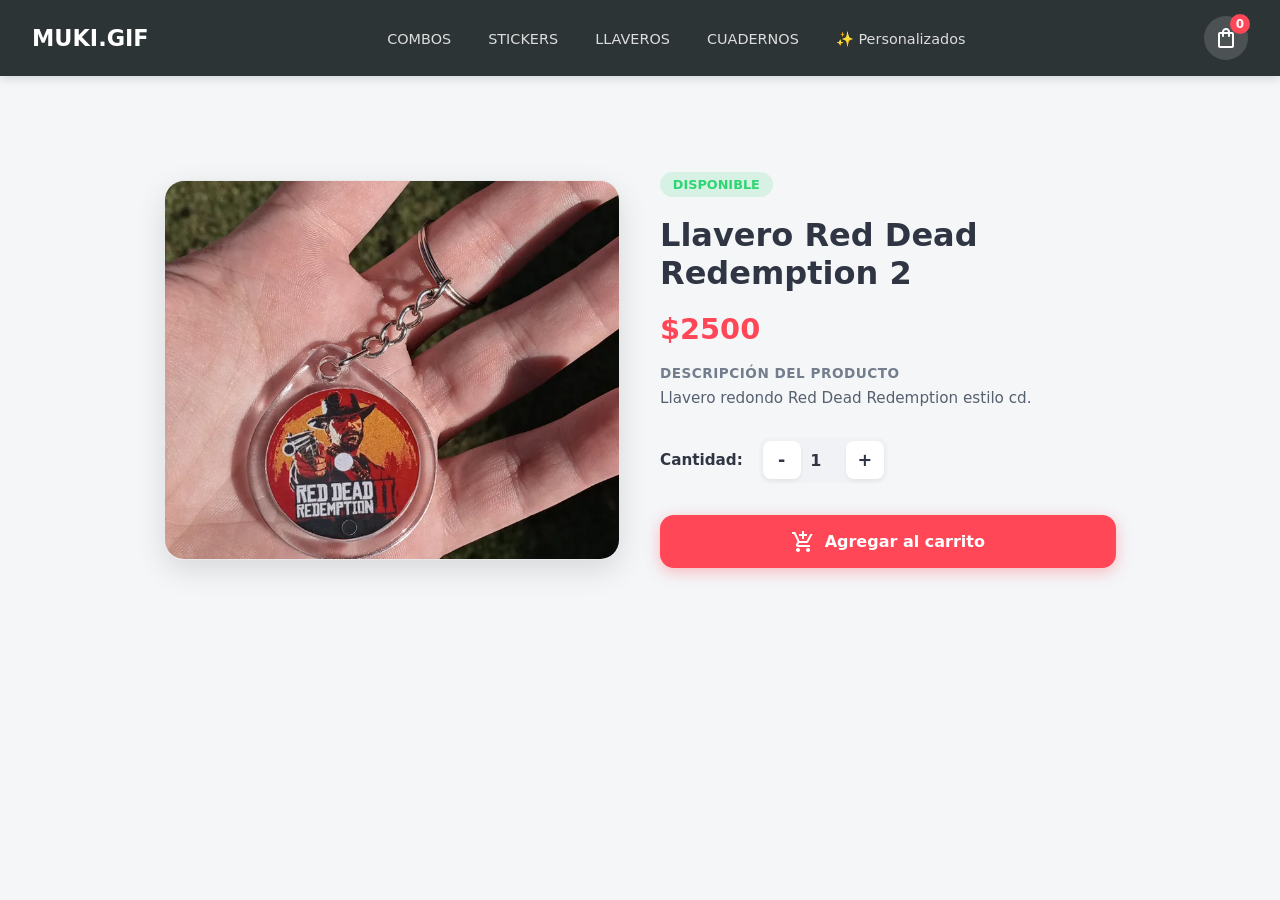
==== pages/producto.html @ 94349a54 "first commit" ====
<!DOCTYPE html>
<html lang="es">
<head>
  <meta charset="UTF-8">
  <meta name="viewport" content="width=device-width, initial-scale=1.0">
  <title>Detalle del Producto | Muki.gif</title>

  <!-- ESTILOS CSS -->
  <link rel="stylesheet" href="../css/main.css">
  <link rel="stylesheet" href="../css/productosDetalles.css">
  <link rel="stylesheet" href="../css/carroFlotante.css">
  
  <!-- ICONOS DE GOOGLE MATERIAL SYMBOLS -->
  <link rel="stylesheet" href="https://fonts.googleapis.com/css2?family=Material+Symbols+Outlined:opsz,wght,FILL,GRAD@24,400,0,0" />
</head>
<body>

  <!-- NAVBAR ORIGINAL -->
  <header class="navbar">
    <div class="logo">
      <a href="index.html" class="logo">
        <h1>MUKI.GIF</h1>
      </a>
    </div>
    <nav class="nav-links">
      <a href="#destacados">COMBOS</a>
      <a href="#stickers">STICKERS</a>
      <a href="#llaveros">LLAVEROS</a>
      <a href="#cuadernos">CUADERNOS</a>
      <a href="personalizados.html" class="nav-highlight">✨ Personalizados</a>
    </nav>
    <button class="cart-icon-btn" id="open-cart-btn">
      <span class="material-symbols-outlined">shopping_bag</span>
      <span class="cart-count" id="cart-count">0</span>
    </button>
  </header>

  <!-- CONTENIDO PRINCIPAL: DETALLE DEL PRODUCTO -->
  <main class="container detail-container">
    
    <!-- GALERÍA / FOTO DEL PRODUCTO (Lado Izquierdo) -->
    <div class="product-gallery">
      <div class="main-image">
        <img id="detail-img-main" src="" alt="Cargando producto...">
      </div>
    </div>

    <!-- INFORMACIÓN Y ACCIONES DE COMPRA (Lado Derecho) -->
    <div class="product-purchase-info">
      <span class="stock-badge">Disponible</span>
      <h1 id="detail-title">Cargando producto...</h1>
      <p class="price" id="detail-price">$0</p>
      
      <div class="description-box">
        <h3>Descripción del producto</h3>
        <p id="detail-description">Cargando detalles...</p>
      </div>

      <!-- SELECTOR DE CANTIDAD -->
      <div class="quantity-selector">
        <label for="input-qty">Cantidad:</label>
        <div class="qty-controls">
          <button type="button" id="btn-minus">-</button>
          <input type="number" id="input-qty" value="1" min="1" readonly>
          <button type="button" id="btn-plus">+</button>
        </div>
      </div>

      <!-- BOTONES DE ACCIÓN -->
      <div class="purchase-actions">
        <button type="button" class="btn btn-primary btn-full" id="btn-add-to-cart-detail">
          <span class="material-symbols-outlined">add_shopping_cart</span>
          Agregar al carrito
        </button>
      </div>
    </div>
  </main>

  <!-- CARRITO LATERAL DESPLEGABLE (DRAWER) -->
  <div class="cart-overlay" id="cart-overlay" onclick="cerrarCarritoDrawer()"></div>
  
  <aside class="cart-drawer" id="cart-drawer">
    <div class="cart-header">
      <h3>Tu Carrito</h3>
      <button type="button" class="close-btn" id="close-cart-btn" onclick="cerrarCarritoDrawer()">&times;</button>
    </div>
    
    <div class="cart-body" id="cart-items-container">
      <p class="empty-cart-msg">El carrito está vacío por ahora.</p>
    </div>

    <div class="cart-footer">
      <div class="cart-total">
        <span>Total:</span>
        <strong id="cart-total-price">$0</strong>
      </div>
      <button type="button" class="btn-whatsapp" id="btn-checkout-wa">
        Encargar por WhatsApp 📱
      </button>
    </div>
  </aside>

  <!-- VINCULACIÓN DE SCRIPTS JS -->
  <script src="../js/producto.js"></script>
  <script src="../js/cart.js"></script>
  <script src="../js/productoDetalles.js"></script>
</body>
</html>
---- css/main.css ----
/* VARIABLES GLOBALES Y RESET */
:root {
  --primary: #ff4757;
  --primary-hover: #ff6b81;
  --dark-bg: #1e1e24;
  --surface: #ffffff;
  --text: #2f3542;
  --text-muted: #747d8c;
  --radius: 16px;
}

* {
  margin: 0;
  padding: 0;
  box-sizing: border-box;
  font-family: system-ui, -apple-system, BlinkMacSystemFont, 'Segoe UI', Roboto, sans-serif;
}

body {
  background-color: #f4f6f8;
  color: var(--text);
}

.container {
  max-width: 1200px;
  margin: 2rem auto;
  padding: 0 5%;
}

/* NAVBAR TRANSPARENTE CON BACKDROP BLUR */
.navbar {
  position: fixed;
  top: 0;
  width: 100%;
  display: flex;
  justify-content: space-between;
  align-items: center;
  padding: 1.2rem 5%;
  background: rgba(15, 15, 20, 0.6);
  backdrop-filter: blur(15px);
  z-index: 100;
  color: white;
}

.logo {
  text-decoration: none;
}

.logo h1 {
  font-size: 1.3rem;
  color: #fff;
}

.nav-links a {
  color: #ddd;
  text-decoration: none;
  margin: 0 1rem;
  font-size: 0.9rem;
}

.cart-icon-btn {
  background: none;
  border: none;
  position: relative;
  cursor: pointer;
  color: white;
}

.cart-count {
  position: absolute;
  top: -6px;
  right: -8px;
  background: var(--primary);
  color: white;
  font-size: 0.75rem;
  font-weight: bold;
  width: 18px;
  height: 18px;
  border-radius: 50%;
  display: flex;
  align-items: center;
  justify-content: center;
}

/* ESTRUCTURA GENERAL DE NAVEGACIÓN Y ACCIONES */
.navbar {
  position: relative;
  display: flex;
  justify-content: space-between;
  align-items: center;
  z-index: 100;
}

.nav-actions {
  display: flex;
  align-items: center;
  gap: 0.8rem;
}

/* BOTÓN DE MENÚ HAMBURGUESA (OCULTO EN ESCRITORIO) */
.btn-menu-toggle {
  display: none;
  background: transparent;
  border: none;
  color: #ffffff;
  cursor: pointer;
  padding: 4px;
}

.btn-menu-toggle .material-symbols-outlined {
  font-size: 2rem;
}

/* ==========================================
  ADAPTACIÓN PARA PANTALLAS CHICAS / CELULARES
   ========================================== */
@media (max-width: 768px) {
  .btn-menu-toggle {
    display: flex;
    align-items: center;
  }

  /* Oculta los enlaces en móvil hasta que se toque el botón */
  .nav-links {
    display: none;
    position: absolute;
    top: 100%;
    left: 0;
    width: 100%;
    background: #1e272e;
    flex-direction: column;
    align-items: center;
    padding: 1.5rem 0;
    gap: 1.2rem;
    box-shadow: 0 10px 25px rgba(0, 0, 0, 0.4);
  }

  /* Despliega la lista al presionar las 3 rayitas */
  .nav-links.active {
    display: flex;
  }
}
/* ALINEACIÓN DEL HEADER */
.navbar {
  position: relative;
  display: flex;
  justify-content: space-between;
  align-items: center;
  padding: 1rem 1.5rem;
  z-index: 100;
}

.nav-left {
  display: flex;
  align-items: center;
  gap: 0.8rem;
}

.nav-actions {
  display: flex;
  align-items: center;
}

/* BOTÓN HAMBURGUESA (OCULTO EN PC) */
.btn-menu-toggle {
  display: none;
  background: transparent;
  border: none;
  color: #ffffff;
  cursor: pointer;
  padding: 4px;
}

.btn-menu-toggle .material-symbols-outlined {
  font-size: 2rem;
}

/* RESPONSIVO CELULARES (< 768px) */
@media (max-width: 768px) {
  .btn-menu-toggle {
    display: flex;
    align-items: center;
  }

  /* Menú desplegable móvil */
  .nav-links {
    display: none;
    position: absolute;
    top: 100%;
    left: 0;
    width: 100%;
    background: #1e272e;
    flex-direction: column;
    align-items: center;
    padding: 1.5rem 0;
    gap: 1.2rem;
    box-shadow: 0 10px 25px rgba(0, 0, 0, 0.4);
  }

  .nav-links.active {
    display: flex;
  }
}
/* ELIMINAR SUBRAYADO Y ESTILIZAR EL LOGO */
.logo a {
  text-decoration: none !important;
  color: inherit;
}

.logo h1 {
  text-decoration: none !important;
  margin: 0;
  color: #ffffff;
}
---- css/productosDetalles.css ----
/* ==========================================
   ESTILOS COMPLETOS: DETALLE DEL PRODUCTO
   ========================================== */

/* 1. NAVBAR / HEADER SUPERIOR */
.navbar {
  width: 100%;
  background: #2d3436;
  padding: 1rem 2rem;
  display: flex;
  justify-content: space-between;
  align-items: center;
  box-shadow: 0 2px 10px rgba(0, 0, 0, 0.15);
  position: relative;
  z-index: 10;
}

.navbar .logo {
  text-decoration: none;
}

.navbar .logo h1 {
  font-size: 1.4rem;
  color: #ffffff;
  margin: 0;
  font-weight: 700;
}

.cart-icon-btn {
  position: relative;
  background: rgba(255, 255, 255, 0.15);
  border: none;
  color: #ffffff;
  width: 44px;
  height: 44px;
  border-radius: 50%;
  display: flex;
  align-items: center;
  justify-content: center;
  cursor: pointer;
  transition: background 0.2s ease;
}

.cart-icon-btn:hover {
  background: rgba(255, 255, 255, 0.25);
}

.cart-count {
  position: absolute;
  top: -2px;
  right: -2px;
  background: #ff4757;
  color: #ffffff;
  font-size: 0.75rem;
  font-weight: 800;
  width: 20px;
  height: 20px;
  border-radius: 50%;
  display: flex;
  align-items: center;
  justify-content: center;
}

/* 2. ESTRUCTURA Y GRILLA DEL DETALLE (SEPARADA Y CENTRADA) */
.detail-container {
  display: grid;
  grid-template-columns: 1fr;
  gap: 2.5rem;
  padding: 2rem 1.5rem 4rem 1.5rem;
  max-width: 1000px;
  margin: 4rem auto 3rem auto; /* Separación de 4rem respecto a la navbar */
  align-items: center;
}

@media (min-width: 768px) {
  .detail-container {
    grid-template-columns: 1fr 1fr;
  }
}

/* 3. GALERÍA E IMAGEN PRINCIPAL */
.product-gallery .main-image {
  width: 100%;
  height: 380px;
  border-radius: 20px;
  overflow: hidden;
  box-shadow: 0 10px 30px rgba(0, 0, 0, 0.12);
  border: 1px solid rgba(0, 0, 0, 0.05);
}

.product-gallery .main-image img {
  width: 100%;
  height: 100%;
  object-fit: cover;
}

/* 4. INFORMACIÓN DE COMPRA Y TEXTOS */
.product-purchase-info {
  display: flex;
  flex-direction: column;
  gap: 1.2rem;
}

.stock-badge {
  display: inline-block;
  align-self: flex-start;
  background: rgba(46, 213, 115, 0.15);
  color: #2ed573;
  font-size: 0.8rem;
  font-weight: 700;
  padding: 0.3rem 0.8rem;
  border-radius: 20px;
  text-transform: uppercase;
}

.product-purchase-info h1 {
  font-size: 2rem;
  font-weight: 800;
  color: #2f3542;
  line-height: 1.2;
}

.product-purchase-info .price {
  font-size: 1.8rem;
  font-weight: 800;
  color: #ff4757;
}

.description-box h3 {
  font-size: 0.85rem;
  font-weight: 700;
  color: #747d8c;
  margin-bottom: 0.4rem;
  text-transform: uppercase;
  letter-spacing: 0.5px;
}

.description-box p {
  color: #57606f;
  line-height: 1.5;
  font-size: 0.95rem;
}

/* 5. SELECTOR DE CANTIDAD (+ / -) */
.quantity-selector {
  display: flex;
  align-items: center;
  gap: 1rem;
  margin-top: 0.5rem;
}

.quantity-selector label {
  font-weight: 700;
  color: #2f3542;
  font-size: 0.95rem;
}

.qty-controls {
  display: flex;
  align-items: center;
  background: #f1f2f6;
  border-radius: 12px;
  padding: 4px;
}

.qty-controls button {
  width: 38px;
  height: 38px;
  border: none;
  background: #ffffff;
  border-radius: 8px;
  font-weight: bold;
  font-size: 1.1rem;
  color: #2f3542;
  cursor: pointer;
  box-shadow: 0 2px 4px rgba(0,0,0,0.06);
  transition: all 0.2s;
}

.qty-controls button:hover {
  background: #e4e7eb;
}

.qty-controls input {
  width: 45px;
  text-align: center;
  border: none;
  background: transparent;
  font-weight: 800;
  font-size: 1rem;
  color: #2f3542;
}

/* 6. BOTÓN AGREGAR AL CARRITO */
.purchase-actions {
  margin-top: 0.8rem;
}

.btn-full {
  width: 100%;
  display: flex;
  align-items: center;
  justify-content: center;
  gap: 0.6rem;
  background: #ff4757;
  color: #ffffff;
  border: none;
  padding: 0.9rem 1.8rem;
  border-radius: 14px;
  font-size: 1rem;
  font-weight: 700;
  cursor: pointer;
  transition: all 0.2s ease;
  box-shadow: 0 4px 15px rgba(255, 71, 87, 0.35);
}

.btn-full:hover {
  background: #ff6b81;
  transform: translateY(-2px);
}
---- css/carroFlotante.css ----
/* OVERLAY DEL CARRITO */
.cart-overlay {
  position: fixed;
  inset: 0;
  background: rgba(0, 0, 0, 0.4);
  opacity: 0;
  visibility: hidden;
  transition: all 0.3s ease;
  z-index: 200;
}

.cart-overlay.active {
  opacity: 1;
  visibility: visible;
}

/* DRAWER / PANEL LATERAL DESPLEGABLE */
.cart-drawer {
  position: fixed;
  top: 0;
  right: -100%;
  width: 100%;
  max-width: 380px;
  height: 100%;
  background: var(--surface, #ffffff);
  z-index: 201;
  display: flex;
  flex-direction: column;
  transition: right 0.3s ease;
  box-shadow: -5px 0 25px rgba(0, 0, 0, 0.15);
}

.cart-drawer.active {
  right: 0;
}

/* CABECERA DEL CARRITO */
.cart-header {
  padding: 1rem 1.2rem;
  border-bottom: 1px solid #eee;
  display: flex;
  justify-content: space-between;
  align-items: center;
}

.cart-header h3 {
  font-size: 1.1rem;
  font-weight: 700;
  color: var(--text, #2f3542);
}

.close-btn {
  background: none;
  border: none;
  font-size: 1.5rem;
  cursor: pointer;
  color: var(--text-muted, #747d8c);
  line-height: 1;
  transition: color 0.2s;
}

.close-btn:hover {
  color: var(--text, #2f3542);
}

/* CUERPO DEL CARRITO */
.cart-body {
  padding: 1rem 1.2rem;
  flex-grow: 1;
  overflow-y: auto;
}

.empty-cart-msg {
  text-align: center;
  color: var(--text-muted, #747d8c);
  margin-top: 2rem;
  font-size: 0.95rem;
}

/* ITEMS DENTRO DEL CARRITO */
.cart-item {
  display: flex;
  align-items: center;
  gap: 1rem;
  padding: 0.8rem 0;
  border-bottom: 1px solid #eee;
}

/* MINIATURA DE TAMAÑO FIJO (Evita que se deforme la foto) */
.cart-item-img {
  width: 65px;
  height: 65px;
  min-width: 65px;
  border-radius: 8px;
  object-fit: cover;
  background-color: #f0f0f0;
}

/* DETALLES DEL ITEM */
.cart-item-details {
  flex-grow: 1;
  display: flex;
  flex-direction: column;
  gap: 0.2rem;
}

.cart-item-title {
  font-size: 0.9rem;
  font-weight: 600;
  color: var(--text, #2f3542);
  line-height: 1.2;
}

.cart-item-price {
  font-size: 0.85rem;
  color: var(--primary, #ff4757);
  font-weight: bold;
}

/* CONTROLES + / - */
.cart-item-qty {
  display: flex;
  align-items: center;
  gap: 0.5rem;
  margin-top: 0.3rem;
}

.qty-btn {
  background: #f0f0f0;
  border: 1px solid #ddd;
  width: 26px;
  height: 26px;
  border-radius: 6px;
  cursor: pointer;
  font-weight: bold;
  display: flex;
  align-items: center;
  justify-content: center;
  transition: background 0.2s, color 0.2s;
}

.qty-btn:hover {
  background: var(--text, #2f3542);
  color: white;
}

/* FOOTER DEL CARRITO */
.cart-footer {
  padding: 1.2rem;
  border-top: 1px solid #eee;
  background: #fafafa;
}

.cart-total {
  display: flex;
  justify-content: space-between;
  align-items: center;
  font-size: 1.1rem;
  margin-bottom: 1rem;
  color: var(--text, #2f3542);
}

.btn-whatsapp {
  width: 100%;
  background: #25D366;
  color: white;
  border: none;
  padding: 0.85rem;
  border-radius: 10px;
  font-weight: bold;
  font-size: 0.95rem;
  cursor: pointer;
  transition: background 0.2s, transform 0.1s;
}

.btn-whatsapp:hover {
  background: #1eb856;
}

.btn-whatsapp:active {
  transform: scale(0.98);
}
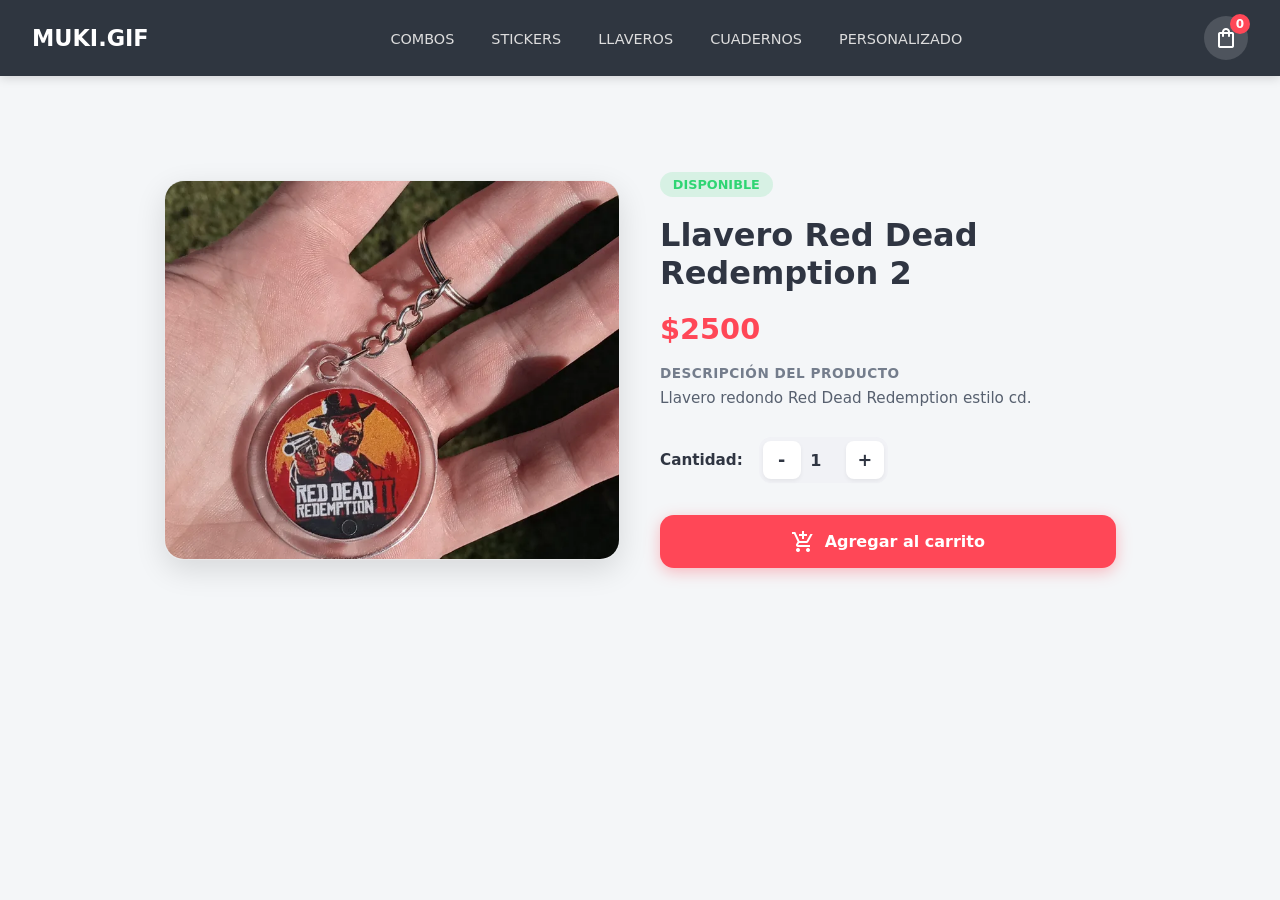
==== commit 1a499646: "cambios en el css" ====
--- a/pages/producto.html
+++ b/pages/producto.html
@@ -17,22 +17,35 @@
 
   <!-- NAVBAR ORIGINAL -->
   <header class="navbar">
-    <div class="logo">
-      <a href="index.html" class="logo">
-        <h1>MUKI.GIF</h1>
-      </a>
+    <div class="nav-left">
+      <!-- BOTÓN HAMBURGUESA A LA IZQUIERDA -->
+      <button type="button" class="btn-menu-toggle" id="menu-toggle" onclick="toggleMenuMovil()" aria-label="Abrir menú">
+        <span class="material-symbols-outlined">menu</span>
+      </button>
+
+      <div class="logo">
+        <a href="index.html">
+          <h1>MUKI.GIF</h1>
+        </a>
+      </div>
     </div>
-    <nav class="nav-links">
-      <a href="#destacados">COMBOS</a>
-      <a href="#stickers">STICKERS</a>
-      <a href="#llaveros">LLAVEROS</a>
-      <a href="#cuadernos">CUADERNOS</a>
-      <a href="personalizados.html" class="nav-highlight">✨ Personalizados</a>
+
+    <!-- ENLACES DE NAVEGACIÓN (Ruta directa a personalizados.html) -->
+    <nav class="nav-links" id="nav-menu">
+      <a href="#destacados" onclick="cerrarMenuMovil()">COMBOS</a>
+      <a href="#stickers" onclick="cerrarMenuMovil()">STICKERS</a>
+      <a href="#llaveros" onclick="cerrarMenuMovil()">LLAVEROS</a>
+      <a href="#cuadernos" onclick="cerrarMenuMovil()">CUADERNOS</a>
+      <a href="personalizados.html" class="nav-highlight" onclick="cerrarMenuMovil()">PERSONALIZADO</a>
     </nav>
-    <button class="cart-icon-btn" id="open-cart-btn">
-      <span class="material-symbols-outlined">shopping_bag</span>
-      <span class="cart-count" id="cart-count">0</span>
-    </button>
+
+    <!-- CARRITO A LA DERECHA -->
+    <div class="nav-actions">
+      <button type="button" class="cart-icon-btn" id="open-cart-btn" onclick="abrirCarritoDrawer()" aria-label="Ver carrito">
+        <span class="material-symbols-outlined">shopping_bag</span>
+        <span class="cart-count" id="cart-count">0</span>
+      </button>
+    </div>
   </header>
 
   <!-- CONTENIDO PRINCIPAL: DETALLE DEL PRODUCTO -->
--- a/css/main.css
+++ b/css/main.css
@@ -111,6 +111,22 @@
   font-size: 2rem;
 }
 
+/* NAVBAR FIJA SUPERIOR */
+.navbar,
+.main-header {
+  position: sticky !important;
+  top: 0;
+  left: 0;
+  width: 100%;
+  background-color: #2f3640 !important;
+  padding: 1rem 1.5rem;
+  display: flex;
+  justify-content: space-between;
+  align-items: center;
+  z-index: 1000; /* Asegura que quede por encima de todo el contenido */
+  box-shadow: 0 4px 10px rgba(0, 0, 0, 0.15);
+}
+
 /* ==========================================
   ADAPTACIÓN PARA PANTALLAS CHICAS / CELULARES
    ========================================== */
--- a/css/carroFlotante.css
+++ b/css/carroFlotante.css
@@ -179,4 +179,44 @@
 
 .btn-whatsapp:active {
   transform: scale(0.98);
+}
+
+/* ESTILOS DEL BOTÓN EN EL FOOTER DEL CARRITO */
+.cart-footer {
+  padding: 1.5rem;
+  border-top: 1px solid #eee;
+  background: #ffffff;
+}
+
+.cart-total {
+  display: flex;
+  justify-content: space-between;
+  align-items: center;
+  font-size: 1.2rem;
+  font-weight: 700;
+  color: #2f3542;
+  margin-bottom: 1rem;
+}
+
+.btn-checkout {
+  width: 100%;
+  background: #ff4757;
+  color: #ffffff;
+  border: none;
+  padding: 0.9rem 1rem;
+  border-radius: 12px;
+  font-size: 1rem;
+  font-weight: 700;
+  cursor: pointer;
+  display: flex;
+  align-items: center;
+  justify-content: center;
+  gap: 0.5rem;
+  transition: background 0.2s ease, transform 0.1s ease;
+  box-shadow: 0 4px 12px rgba(255, 71, 87, 0.3);
+}
+
+.btn-checkout:hover {
+  background: #ff6b81;
+  transform: translateY(-1px);
 }
